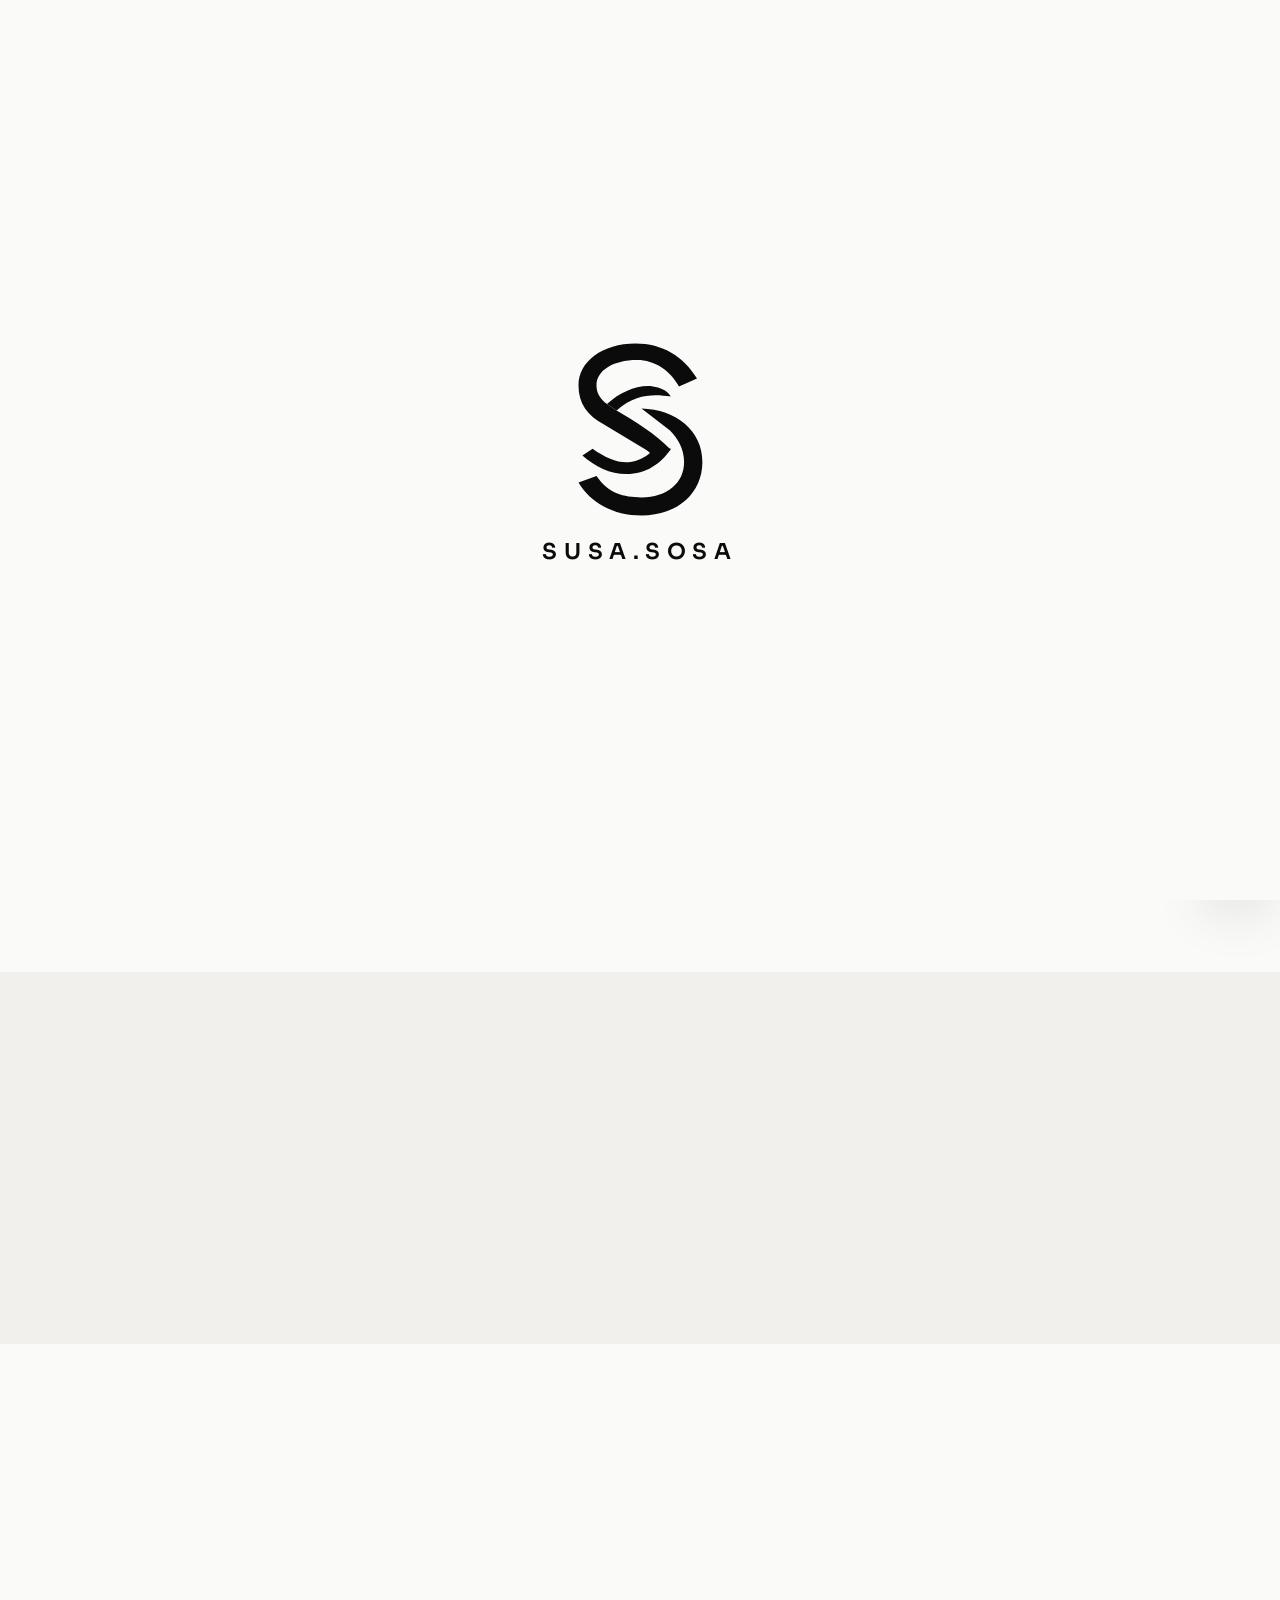
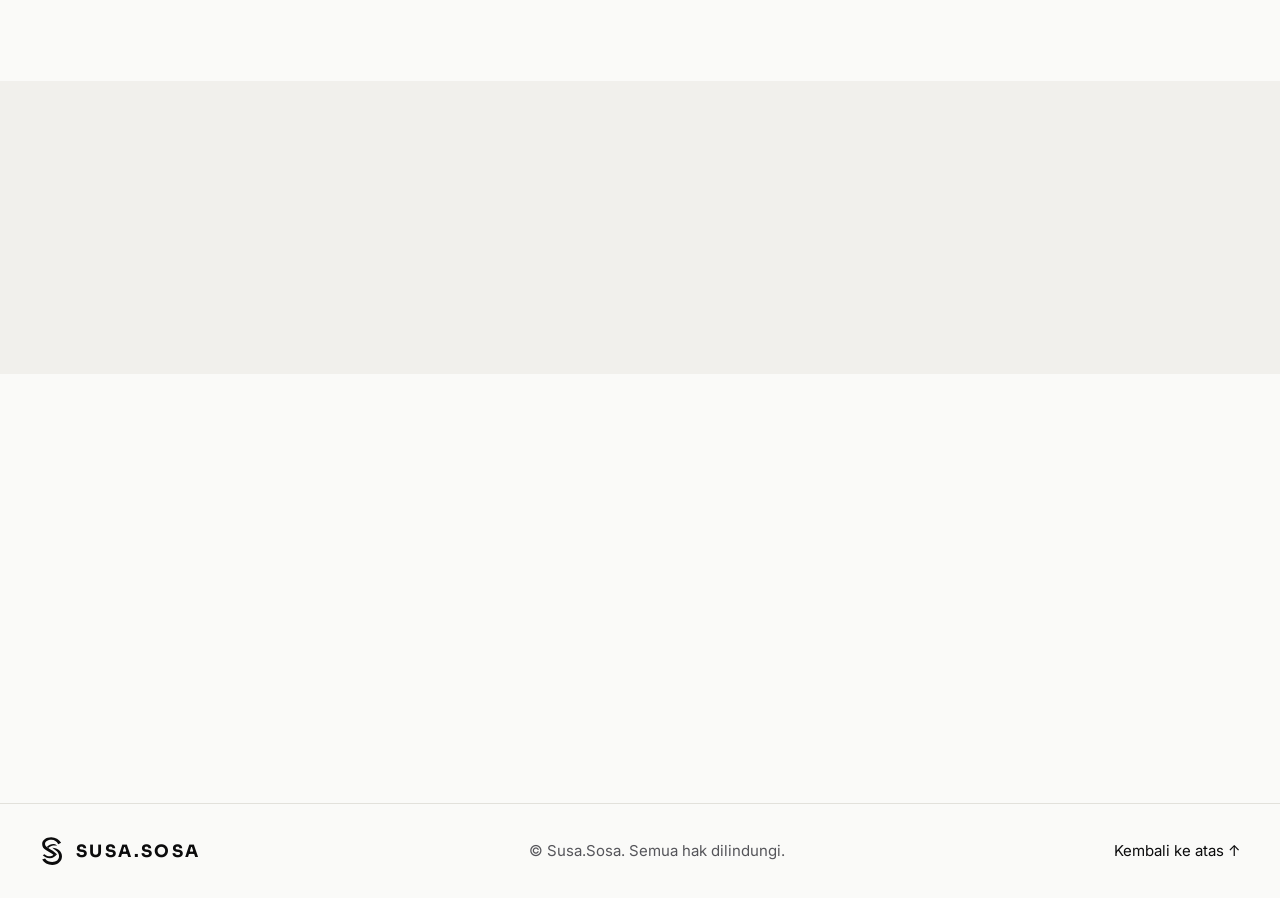
==== index.html @ d5e11b89 "Menambahkan semua file proyek" ====
<!doctype html>
<html lang="id">
<head>
  <meta charset="utf-8">
  <meta name="viewport" content="width=device-width, initial-scale=1">
  <title>Susa.Sosa - Website dan Aplikasi Siap Pakai</title>
  <meta name="description" content="Susa.Sosa menjual proyek website dan aplikasi yang sudah jadi, dikerjakan full stack. Lihat katalog, preview, dan pesan lewat WhatsApp.">
  <meta name="theme-color" content="#0b0b0c">
  <link rel="icon" href="assets/logo.svg" type="image/svg+xml">

  <link rel="preconnect" href="https://fonts.googleapis.com">
  <link rel="preconnect" href="https://fonts.gstatic.com" crossorigin>
  <link rel="stylesheet" href="https://fonts.googleapis.com/css2?family=Inter:wght@400;500;600&family=Sora:wght@600;700&display=swap">

  <link rel="stylesheet" href="css/tokens.css">
  <link rel="stylesheet" href="css/base.css">
  <link rel="stylesheet" href="css/components.css">
  <link rel="stylesheet" href="css/animations.css">
  <link rel="stylesheet" href="css/layout.css">
</head>
<body id="top">

  <!-- Intro opening -->
  <div class="intro" role="status" aria-label="Memuat Susa.Sosa">
    <div>
      <span class="logo-mark intro__logo" role="img" aria-label="Logo Susa.Sosa"></span>
      <div class="intro__name">Susa.Sosa</div>
    </div>
  </div>

  <a class="skip" href="#main">Lewati ke konten</a>

  <!-- Header -->
  <header class="site-header">
    <div class="container site-header__in">
      <a class="brand" href="#top" aria-label="Susa.Sosa, ke atas">
        <span class="logo-mark brand__logo" aria-hidden="true"></span>
        <span class="brand__name">Susa.Sosa</span>
      </a>
      <nav class="nav" id="nav" aria-label="Menu utama">
        <a href="#unggulan">Unggulan</a>
        <a href="#katalog">Katalog</a>
        <a href="#layanan">Layanan</a>
        <a href="#testimoni">Testimoni</a>
        <a href="#kontak">Kontak</a>
      </nav>
      <a class="btn btn--wa btn--sm header-cta" data-wa href="#kontak">WhatsApp</a>
      <button class="btn btn--ghost btn-icon nav-toggle" id="navToggle" aria-expanded="false" aria-controls="nav" aria-label="Buka menu">
        <svg width="20" height="20" viewBox="0 0 24 24" fill="none" stroke="currentColor" stroke-width="2" stroke-linecap="round" aria-hidden="true">
          <path class="bar bar--1" d="M4 7h16"/><path class="bar bar--2" d="M4 12h16"/><path class="bar bar--3" d="M4 17h16"/>
        </svg>
      </button>
    </div>
  </header>

  <main id="main">

    <!-- Hero -->
    <section class="hero">
      <div class="container hero__in">
        <div class="hero__text">
          <p class="eyebrow reveal">Full stack developer</p>
          <h1 class="reveal" style="--i:1">Website dan aplikasi <span class="hl">siap pakai</span>, tinggal jalan.</h1>
          <p class="hero__lead reveal" style="--i:2" id="tagline">Lihat proyek yang sudah jadi, coba preview-nya, lalu pesan lewat WhatsApp.</p>
          <div class="row reveal" style="--i:3">
            <a class="btn btn--accent" href="#katalog">Lihat Katalog</a>
            <a class="btn btn--ghost" data-wa href="#kontak">Tanya via WhatsApp</a>
          </div>
        </div>
        <div class="hero__art" aria-hidden="true"><span class="logo-mark"></span></div>
      </div>
    </section>

    <!-- Unggulan -->
    <section class="section" id="unggulan">
      <div class="container">
        <div class="section__head reveal">
          <p class="eyebrow">Pilihan utama</p>
          <h2>Proyek unggulan</h2>
        </div>
        <div class="grid" id="featured" aria-live="polite"></div>
      </div>
    </section>

    <!-- Katalog -->
    <section class="section section--alt" id="katalog">
      <div class="container">
        <div class="section__head reveal">
          <p class="eyebrow">Semua proyek</p>
          <h2>Katalog</h2>
          <p>Pilih kategori, klik proyek untuk melihat foto, video, dan detailnya.</p>
        </div>
        <div class="chips reveal" id="chips" role="group" aria-label="Filter kategori"></div>
        <div class="grid" id="catalog" aria-live="polite"></div>
      </div>
    </section>

    <!-- Layanan -->
    <section class="section" id="layanan">
      <div class="container">
        <div class="section__head reveal">
          <p class="eyebrow">Harga jasa</p>
          <h2>Layanan</h2>
          <p>Butuh yang belum ada di katalog? Proyek bisa dibuat sesuai kebutuhanmu.</p>
        </div>
        <div class="grid grid--plans" id="services"></div>
      </div>
    </section>

    <!-- Testimoni -->
    <section class="section section--alt" id="testimoni">
      <div class="container">
        <div class="section__head reveal">
          <p class="eyebrow">Kata mereka</p>
          <h2>Testimoni</h2>
        </div>
        <div class="grid" id="testimonials"></div>
      </div>
    </section>

    <!-- Kontak -->
    <section class="section" id="kontak">
      <div class="container contact reveal">
        <div>
          <p class="eyebrow">Mulai sekarang</p>
          <h2>Ada proyek yang ingin dibuat?</h2>
          <p>Ceritakan kebutuhanmu lewat WhatsApp. Jawaban cepat, tanpa basa-basi.</p>
        </div>
        <div class="contact__actions">
          <a class="btn btn--wa" data-wa href="#kontak">Chat WhatsApp</a>
          <div class="socials" id="socials"></div>
        </div>
      </div>
    </section>
  </main>

  <!-- Footer -->
  <footer class="site-footer">
    <div class="container site-footer__in">
      <div class="brand">
        <span class="logo-mark brand__logo" aria-hidden="true"></span>
        <span class="brand__name">Susa.Sosa</span>
      </div>
      <p class="site-footer__copy">&copy; <span id="year"></span> Susa.Sosa. Semua hak dilindungi.</p>
      <a class="site-footer__top" href="#top">Kembali ke atas &uarr;</a>
    </div>
  </footer>

  <!-- Tombol WhatsApp mengambang -->
  <a class="fab btn btn--wa btn-icon" data-wa href="#kontak" aria-label="Chat WhatsApp">
    <svg width="24" height="24" viewBox="0 0 24 24" fill="none" stroke="currentColor" stroke-width="2" stroke-linecap="round" stroke-linejoin="round" aria-hidden="true"><path d="M21 12a8.5 8.5 0 0 1-12.4 7.5L3 21l1.6-5.4A8.5 8.5 0 1 1 21 12Z"/><path d="M9 10c0 3 2 5 5 5l1.4-1.4-2-1-.9.8c-.8-.4-1.600-1.200-2-2l.8-.9-1-2L9 10Z" fill="currentColor" stroke="none"/></svg>
  </a>

  <!-- Dialog preview proyek -->
  <dialog class="dialog" id="projectDialog" aria-labelledby="dlgTitle">
    <div class="dialog__bar">
      <button class="btn btn-icon" data-close aria-label="Kembali">&larr;</button>
      <button class="btn btn-icon" data-close aria-label="Tutup">&times;</button>
    </div>
    <div class="dialog__content" id="dlgBody"></div>
  </dialog>

  <noscript><p style="padding:2rem;text-align:center">Aktifkan JavaScript untuk melihat katalog.</p></noscript>
  <script type="module" src="js/app.js"></script>
</body>
</html>
---- css/tokens.css ----
/* ==========================================================================
   Susa.Sosa - Design Tokens
   Satu-satunya tempat untuk mengubah warna, font, spasi, dan animasi.
   ========================================================================== */

:root {
  /* Warna (turunan logo hitam-putih + satu aksen) */
  --color-bg: #fafaf8;
  --color-surface: #ffffff;
  --color-surface-2: #f1f0ec;
  --color-ink: #0b0b0c;
  --color-ink-soft: #55555a;
  --color-line: #e2e1db;
  --color-accent: #c8a15a;
  --color-accent-ink: #1a1405;
  --color-success: #1f8a5b;
  --color-danger: #c0392b;
  --color-overlay: rgb(11 11 12 / 0.6);

  /* Tipografi */
  --font-display: "Sora", system-ui, sans-serif;
  --font-body: "Inter", system-ui, -apple-system, "Segoe UI", sans-serif;
  --font-mono: ui-monospace, "SFMono-Regular", Menlo, monospace;

  --text-xs: clamp(0.75rem, 0.73rem + 0.1vw, 0.8125rem);
  --text-sm: clamp(0.875rem, 0.85rem + 0.12vw, 0.9375rem);
  --text-base: clamp(1rem, 0.96rem + 0.2vw, 1.0625rem);
  --text-lg: clamp(1.125rem, 1.05rem + 0.4vw, 1.375rem);
  --text-xl: clamp(1.5rem, 1.2rem + 1.5vw, 2.25rem);
  --text-2xl: clamp(2rem, 1.4rem + 3vw, 3.75rem);

  /* Spasi (skala 4px) */
  --space-1: 0.25rem;
  --space-2: 0.5rem;
  --space-3: 0.75rem;
  --space-4: 1rem;
  --space-5: 1.5rem;
  --space-6: 2rem;
  --space-7: 3rem;
  --space-8: clamp(3rem, 2rem + 5vw, 6rem);

  /* Layout */
  --container: 1200px;
  --gutter: clamp(1rem, 0.5rem + 2.5vw, 2rem);
  --radius-sm: 8px;
  --radius-md: 14px;
  --radius-lg: 24px;
  --radius-pill: 999px;
  --tap-min: 44px;

  /* Bayangan */
  --shadow-sm: 0 1px 2px rgb(0 0 0 / 0.06);
  --shadow-md: 0 8px 24px rgb(0 0 0 / 0.08);
  --shadow-lg: 0 24px 60px rgb(0 0 0 / 0.18);

  /* Animasi */
  --ease-out: cubic-bezier(0.22, 1, 0.36, 1);
  --ease-spring: cubic-bezier(0.34, 1.56, 0.64, 1);
  --dur-fast: 150ms;
  --dur-base: 280ms;
  --dur-slow: 600ms;

  /* Lapisan */
  --z-header: 100;
  --z-dialog: 500;
  --z-intro: 900;
}

@media (prefers-color-scheme: dark) {
  :root {
    --color-bg: #0b0b0c;
    --color-surface: #141416;
    --color-surface-2: #1c1c1f;
    --color-ink: #f5f5f2;
    --color-ink-soft: #a3a3a8;
    --color-line: #2a2a2e;
    --color-overlay: rgb(0 0 0 / 0.72);
  }
}

@media (prefers-reduced-motion: reduce) {
  :root {
    --dur-fast: 1ms;
    --dur-base: 1ms;
    --dur-slow: 1ms;
  }
}
---- css/base.css ----
/* ==========================================================================
   Susa.Sosa - Base (reset + elemen dasar)
   ========================================================================== */

*, *::before, *::after { box-sizing: border-box; }

html {
  scroll-behavior: smooth;
  -webkit-text-size-adjust: 100%;
}

body {
  margin: 0;
  background: var(--color-bg);
  color: var(--color-ink);
  font-family: var(--font-body);
  font-size: var(--text-base);
  line-height: 1.6;
  -webkit-font-smoothing: antialiased;
}

/* Atribut hidden harus selalu menang atas display lain (grid, flex, block) */
[hidden] { display: none !important; }

img, svg, video { display: block; max-width: 100%; height: auto; }

h1, h2, h3 {
  font-family: var(--font-display);
  line-height: 1.15;
  letter-spacing: -0.02em;
  margin: 0 0 var(--space-4);
}
h1 { font-size: var(--text-2xl); }
h2 { font-size: var(--text-xl); }
h3 { font-size: var(--text-lg); }
p { margin: 0 0 var(--space-4); color: var(--color-ink-soft); }

a { color: inherit; }

:focus-visible {
  outline: 3px solid var(--color-accent);
  outline-offset: 3px;
  border-radius: var(--radius-sm);
}

.container {
  width: min(100% - var(--gutter) * 2, var(--container));
  margin-inline: auto;
}

.section { padding-block: var(--space-8); }

.sr-only {
  position: absolute; width: 1px; height: 1px; padding: 0; margin: -1px;
  overflow: hidden; clip: rect(0 0 0 0); white-space: nowrap; border: 0;
}
---- css/components.css ----
/* ==========================================================================
   Susa.Sosa - Components (tombol, kartu, dialog, chip)
   Semua klik punya umpan balik: hover, tekan (scale), dan fokus.
   ========================================================================== */

/* ---------- Logo (mengikuti warna teks, aman di mode gelap) ---------- */
.logo-mark {
  display: block;
  aspect-ratio: 500 / 620;
  background: currentColor;
  -webkit-mask: url("../assets/logo.svg") center / contain no-repeat;
  mask: url("../assets/logo.svg") center / contain no-repeat;
}

/* ---------- Tombol ---------- */
.btn {
  --btn-bg: var(--color-ink);
  --btn-fg: var(--color-bg);
  display: inline-flex;
  align-items: center;
  justify-content: center;
  gap: var(--space-2);
  min-height: var(--tap-min);
  padding: 0 var(--space-5);
  border: 1px solid transparent;
  border-radius: var(--radius-pill);
  background: var(--btn-bg);
  color: var(--btn-fg);
  font: 600 var(--text-sm) var(--font-body);
  text-decoration: none;
  cursor: pointer;
  position: relative;
  overflow: hidden;
  -webkit-tap-highlight-color: transparent;
  transition:
    transform var(--dur-fast) var(--ease-spring),
    box-shadow var(--dur-base) var(--ease-out),
    background var(--dur-base) var(--ease-out);
}
.btn:hover { transform: translateY(-2px); box-shadow: var(--shadow-md); }
.btn:active { transform: translateY(0) scale(0.96); box-shadow: none; }

/* Riak (ripple) saat klik, posisi diatur oleh js/ui.js */
.btn .ripple {
  position: absolute;
  border-radius: 50%;
  background: currentColor;
  opacity: 0.25;
  transform: scale(0);
  pointer-events: none;
  animation: ripple var(--dur-slow) var(--ease-out) forwards;
}

.btn--accent { --btn-bg: var(--color-accent); --btn-fg: var(--color-accent-ink); }
.btn--ghost {
  --btn-bg: transparent;
  --btn-fg: var(--color-ink);
  border-color: var(--color-line);
}
.btn--ghost:hover { background: var(--color-surface-2); }
.btn--wa { --btn-bg: #1faa59; --btn-fg: #fff; }
.btn[disabled] { opacity: 0.5; pointer-events: none; }

.btn-icon {
  display: inline-grid;
  place-items: center;
  width: var(--tap-min);
  height: var(--tap-min);
  padding: 0;
  border-radius: 50%;
}

/* ---------- Chip kategori ---------- */
.chip {
  min-height: 38px;
  padding: 0 var(--space-4);
  border: 1px solid var(--color-line);
  border-radius: var(--radius-pill);
  background: var(--color-surface);
  color: var(--color-ink-soft);
  font: 500 var(--text-sm) var(--font-body);
  cursor: pointer;
  transition: all var(--dur-base) var(--ease-out);
}
.chip:hover { border-color: var(--color-ink); color: var(--color-ink); }
.chip:active { transform: scale(0.95); }
.chip[aria-pressed="true"] {
  background: var(--color-ink);
  border-color: var(--color-ink);
  color: var(--color-bg);
}

/* ---------- Kartu proyek ---------- */
.card {
  display: flex;
  flex-direction: column;
  overflow: hidden;
  border: 1px solid var(--color-line);
  border-radius: var(--radius-md);
  background: var(--color-surface);
  text-align: left;
  cursor: pointer;
  transition:
    transform var(--dur-base) var(--ease-out),
    box-shadow var(--dur-base) var(--ease-out);
}
.card:hover { transform: translateY(-6px); box-shadow: var(--shadow-lg); }
.card:active { transform: translateY(-2px) scale(0.99); }
.card__media { aspect-ratio: 16 / 10; overflow: hidden; background: var(--color-surface-2); }
.card__media img {
  width: 100%; height: 100%; object-fit: cover;
  transition: transform var(--dur-slow) var(--ease-out);
}
.card:hover .card__media img { transform: scale(1.06); }
.card__body { padding: var(--space-4) var(--space-5) var(--space-5); }
.card__title { margin: 0 0 var(--space-1); font-size: var(--text-lg); }
.card__price { color: var(--color-ink); font-weight: 700; }

/* ---------- Dialog preview ---------- */
.dialog {
  width: min(100% - 1.5rem, 960px);
  max-height: min(92dvh, 900px);
  padding: 0;
  border: 0;
  border-radius: var(--radius-lg);
  background: var(--color-surface);
  color: var(--color-ink);
  box-shadow: var(--shadow-lg);
  overflow: auto;
  overscroll-behavior: contain;
}
.dialog::backdrop {
  background: var(--color-overlay);
  backdrop-filter: blur(6px);
}
.dialog:focus { outline: none; }
.dialog[open] { animation: dialog-in var(--dur-base) var(--ease-spring); }
.dialog[open]::backdrop { animation: fade-in var(--dur-base) var(--ease-out); }
.dialog.is-closing { animation: dialog-out var(--dur-base) var(--ease-out) forwards; }
.dialog.is-closing::backdrop { animation: fade-out var(--dur-base) var(--ease-out) forwards; }

.dialog__bar {
  position: sticky;
  top: 0;
  z-index: 2;
  display: flex;
  justify-content: space-between;
  padding: var(--space-3);
  pointer-events: none;
}
.dialog__bar .btn { pointer-events: auto; background: var(--color-surface); color: var(--color-ink); box-shadow: var(--shadow-md); }
.dialog__content { padding: 0 var(--space-5) var(--space-6); }

@media (min-width: 768px) {
  .dialog__content { padding: 0 var(--space-7) var(--space-7); }
}
---- css/animations.css ----
/* ==========================================================================
   Susa.Sosa - Animations
   ========================================================================== */

@keyframes ripple { to { transform: scale(4); opacity: 0; } }
@keyframes fade-in { from { opacity: 0; } to { opacity: 1; } }
@keyframes fade-out { from { opacity: 1; } to { opacity: 0; } }
@keyframes dialog-in {
  from { opacity: 0; transform: translateY(24px) scale(0.96); }
  to { opacity: 1; transform: none; }
}
@keyframes dialog-out {
  from { opacity: 1; transform: none; }
  to { opacity: 0; transform: translateY(16px) scale(0.97); }
}

/* Muncul saat digulir (diatur js/ui.js lewat IntersectionObserver) */
.reveal {
  opacity: 0;
  transform: translateY(28px);
  transition:
    opacity var(--dur-slow) var(--ease-out),
    transform var(--dur-slow) var(--ease-out);
  transition-delay: calc(var(--i, 0) * 70ms);
}
.reveal.is-visible { opacity: 1; transform: none; }

/* Intro logo: garis tergambar, lalu terisi */
.intro {
  position: fixed;
  inset: 0;
  z-index: var(--z-intro);
  display: grid;
  place-items: center;
  background: var(--color-bg);
  transition: opacity var(--dur-slow) var(--ease-out), visibility var(--dur-slow);
}
.intro.is-done { opacity: 0; visibility: hidden; }
.intro__logo { width: clamp(90px, 22vw, 150px); margin-inline: auto; color: var(--color-ink); animation: intro-pop 1.4s var(--ease-spring) both; }
.intro__name {
  margin-top: var(--space-4);
  text-align: center;
  font: 600 var(--text-lg) var(--font-display);
  letter-spacing: 0.3em;
  text-transform: uppercase;
  animation: fade-in 0.8s 0.6s var(--ease-out) both;
}
@keyframes intro-pop {
  from { opacity: 0; transform: scale(0.7) rotate(-6deg); }
  to { opacity: 1; transform: none; }
}

/* Transisi halaman (View Transitions API) */
@view-transition { navigation: auto; }
::view-transition-old(root) { animation: fade-out var(--dur-base) var(--ease-out); }
::view-transition-new(root) { animation: fade-in var(--dur-base) var(--ease-out); }

@media (prefers-reduced-motion: reduce) {
  html { scroll-behavior: auto; }
  .reveal { opacity: 1; transform: none; transition: none; }
}
---- css/layout.css ----
/* ==========================================================================
   Susa.Sosa - Layout (header, hero, section, grid, footer, dialog isi)
   Mobile-first: gaya dasar untuk layar kecil, media query untuk yang lebih besar.
   ========================================================================== */

.skip {
  position: absolute; left: var(--space-3); top: -60px; z-index: 1000;
  padding: var(--space-2) var(--space-4); border-radius: var(--radius-sm);
  background: var(--color-ink); color: var(--color-bg); transition: top var(--dur-fast);
}
.skip:focus { top: var(--space-3); }

.row { display: flex; flex-wrap: wrap; gap: var(--space-3); align-items: center; }
.eyebrow {
  margin: 0 0 var(--space-3);
  font: 600 var(--text-xs) var(--font-body);
  letter-spacing: 0.16em;
  text-transform: uppercase;
  color: var(--color-accent);
}
.btn--sm { min-height: 38px; padding: 0 var(--space-4); }

/* ---------- Header ---------- */
.site-header {
  position: sticky; top: 0; z-index: var(--z-header);
  border-bottom: 1px solid var(--color-line);
  background: color-mix(in srgb, var(--color-bg) 85%, transparent);
  -webkit-backdrop-filter: blur(14px); backdrop-filter: blur(14px);
}
.site-header__in { display: flex; align-items: center; gap: var(--space-3); min-height: 64px; }
.brand { display: flex; align-items: center; gap: var(--space-3); text-decoration: none; }
.brand__logo { width: 24px; color: var(--color-ink); }
.brand__name { font: 700 var(--text-base) var(--font-display); letter-spacing: 0.14em; text-transform: uppercase; }
.header-cta { margin-left: auto; }

.nav {
  position: absolute; left: 0; right: 0; top: 100%;
  display: flex; flex-direction: column;
  padding: var(--space-3) var(--gutter) var(--space-5);
  background: var(--color-bg);
  border-bottom: 1px solid var(--color-line);
  opacity: 0; visibility: hidden; transform: translateY(-8px);
  transition: opacity var(--dur-base) var(--ease-out), transform var(--dur-base) var(--ease-out), visibility var(--dur-base);
}
.nav.is-open { opacity: 1; visibility: visible; transform: none; }
.nav a {
  padding: var(--space-3) 0; text-decoration: none; font-weight: 500;
  border-bottom: 1px solid var(--color-line); color: var(--color-ink);
}
.nav a:last-child { border-bottom: 0; }
.nav a.is-active { color: var(--color-accent); }

.nav-toggle .bar { transform-origin: center; transition: transform var(--dur-base) var(--ease-out), opacity var(--dur-fast); }
.nav-toggle[aria-expanded="true"] .bar--1 { transform: translateY(5px) rotate(45deg); }
.nav-toggle[aria-expanded="true"] .bar--2 { opacity: 0; }
.nav-toggle[aria-expanded="true"] .bar--3 { transform: translateY(-5px) rotate(-45deg); }

@media (min-width: 860px) {
  .nav {
    position: static; flex-direction: row; gap: var(--space-5);
    margin-left: auto; padding: 0; background: none; border: 0;
    opacity: 1; visibility: visible; transform: none;
  }
  .nav a { padding: var(--space-2) 0; border: 0; font-size: var(--text-sm); position: relative; }
  .nav a::after {
    content: ""; position: absolute; left: 0; right: 0; bottom: 0; height: 2px;
    background: var(--color-accent); transform: scaleX(0); transition: transform var(--dur-base) var(--ease-out);
  }
  .nav a:hover::after, .nav a.is-active::after { transform: scaleX(1); }
  .header-cta { margin-left: 0; }
  .nav-toggle { display: none; }
}

/* ---------- Hero ---------- */
.hero { padding-block: clamp(2.5rem, 1rem + 8vw, 7rem); overflow: hidden; }
.hero__in { display: grid; gap: var(--space-6); align-items: center; }
.hero__lead { max-width: 52ch; font-size: var(--text-lg); margin-bottom: var(--space-5); }
.hl { color: var(--color-accent); }
.hero__art { display: none; justify-self: center; }
.hero__art .logo-mark { width: min(300px, 28vw); color: var(--color-ink); opacity: 0.92; animation: float 6s ease-in-out infinite; }
@keyframes float { 50% { transform: translateY(-14px) rotate(2deg); } }

@media (min-width: 860px) {
  .hero__in { grid-template-columns: 1.4fr 1fr; }
  .hero__art { display: block; }
}

/* ---------- Section ---------- */
.section--alt { background: var(--color-surface-2); }
.section__head { max-width: 640px; margin-bottom: var(--space-6); }
.section__head p:last-child { margin-bottom: 0; }

.grid { display: grid; gap: var(--space-5); grid-template-columns: repeat(auto-fill, minmax(min(100%, 290px), 1fr)); }
.chips { display: flex; gap: var(--space-2); overflow-x: auto; padding-bottom: var(--space-3); margin-bottom: var(--space-5); scrollbar-width: none; }
.chips::-webkit-scrollbar { display: none; }
.chip { flex: none; }

.card { text-decoration: none; color: inherit; }
.card--enter { animation: card-in var(--dur-slow) var(--ease-out) both; animation-delay: calc(var(--i, 0) * 60ms); }
@keyframes card-in { from { opacity: 0; transform: translateY(20px) scale(0.98); } to { opacity: 1; transform: none; } }
.card__ph { display: grid; place-items: center; width: 100%; height: 100%; color: var(--color-ink); }
.card__ph .logo-mark { width: 18%; opacity: 0.12; }
.card__cat { margin: 0 0 var(--space-2); font: 600 var(--text-xs) var(--font-body); letter-spacing: 0.1em; text-transform: uppercase; color: var(--color-accent); }
.card__body p { font-size: var(--text-sm); margin-bottom: var(--space-3); }

.empty { grid-column: 1 / -1; padding: var(--space-7) 0; text-align: center; color: var(--color-ink-soft); }

/* Rangka pemuatan */
.skeleton { min-height: 280px; border-radius: var(--radius-md); background: linear-gradient(100deg, var(--color-surface-2) 30%, var(--color-line) 50%, var(--color-surface-2) 70%); background-size: 300% 100%; animation: shimmer 1.4s linear infinite; }
@keyframes shimmer { to { background-position: -150% 0; } }

/* Layanan */
.plan { display: flex; flex-direction: column; gap: var(--space-2); padding: var(--space-5); border: 1px solid var(--color-line); border-radius: var(--radius-md); background: var(--color-surface); transition: transform var(--dur-base) var(--ease-out), box-shadow var(--dur-base) var(--ease-out); }
.plan:hover { transform: translateY(-4px); box-shadow: var(--shadow-md); }
.plan h3 { margin: 0; }
.plan p { margin: 0; flex: 1; }
.plan__price { font: 700 var(--text-xl) var(--font-display); color: var(--color-ink); }
.plan__price small { font: 500 var(--text-xs) var(--font-body); color: var(--color-ink-soft); }

/* Testimoni */
.quote { margin: 0; padding: var(--space-5); border: 1px solid var(--color-line); border-radius: var(--radius-md); background: var(--color-surface); }
.quote blockquote { margin: 0 0 var(--space-4); font-size: var(--text-base); color: var(--color-ink); }
.quote figcaption { display: flex; align-items: center; gap: var(--space-3); font-size: var(--text-sm); color: var(--color-ink-soft); }
.quote figcaption strong { display: block; color: var(--color-ink); }
.avatar { flex: none; display: grid; place-items: center; width: 44px; height: 44px; border-radius: 50%; overflow: hidden; background: var(--color-accent); color: var(--color-accent-ink); font-weight: 700; }
.avatar img { width: 100%; height: 100%; object-fit: cover; }

/* Kontak */
.contact { display: grid; gap: var(--space-5); padding: clamp(1.5rem, 1rem + 3vw, 3.5rem); border-radius: var(--radius-lg); background: var(--color-ink); color: var(--color-bg); }
.contact p { color: color-mix(in srgb, var(--color-bg) 72%, transparent); }
.contact h2 { color: var(--color-bg); }
.contact__actions { display: flex; flex-direction: column; gap: var(--space-4); align-items: flex-start; }
.socials { display: flex; flex-wrap: wrap; gap: var(--space-2); }
.socials a { padding: var(--space-2) var(--space-4); border: 1px solid color-mix(in srgb, var(--color-bg) 30%, transparent); border-radius: var(--radius-pill); color: var(--color-bg); text-decoration: none; font-size: var(--text-sm); transition: background var(--dur-base); }
.socials a:hover { background: color-mix(in srgb, var(--color-bg) 14%, transparent); }
@media (min-width: 860px) {
  .contact { grid-template-columns: 1.3fr 1fr; align-items: center; }
  .contact__actions { align-items: flex-end; }
}

/* ---------- Footer ---------- */
.site-footer { border-top: 1px solid var(--color-line); padding-block: var(--space-6); }
.site-footer__in { display: flex; flex-direction: column; gap: var(--space-4); align-items: flex-start; }
.site-footer__copy { margin: 0; font-size: var(--text-sm); }
.site-footer__top { font-size: var(--text-sm); text-decoration: none; }
@media (min-width: 760px) {
  .site-footer__in { flex-direction: row; align-items: center; justify-content: space-between; }
}

.fab { position: fixed; right: var(--space-4); bottom: var(--space-4); z-index: 90; width: 54px; height: 54px; box-shadow: var(--shadow-lg); }

/* ---------- Isi dialog ---------- */
.gallery__main { aspect-ratio: 16 / 10; border-radius: var(--radius-md); overflow: hidden; background: var(--color-surface-2); margin-bottom: var(--space-3); }
.gallery__main img, .gallery__main video, .gallery__main iframe { width: 100%; height: 100%; border: 0; object-fit: cover; }
.gallery__thumbs { display: flex; gap: var(--space-2); overflow-x: auto; margin-bottom: var(--space-5); padding-bottom: var(--space-1); }
.thumb { flex: none; width: 72px; aspect-ratio: 4 / 3; padding: 0; overflow: hidden; border: 2px solid transparent; border-radius: var(--radius-sm); background: var(--color-surface-2); cursor: pointer; transition: border-color var(--dur-fast), transform var(--dur-fast); }
.thumb:active { transform: scale(0.94); }
.thumb[aria-current="true"] { border-color: var(--color-accent); }
.thumb img { width: 100%; height: 100%; object-fit: cover; }
.thumb span { display: grid; place-items: center; height: 100%; font-size: var(--text-xs); }

.dlg__price { font: 700 var(--text-xl) var(--font-display); margin: var(--space-4) 0; }
.dlg__desc { white-space: pre-line; }

.pay { margin-top: var(--space-5); padding: var(--space-5); border-radius: var(--radius-md); background: var(--color-surface-2); animation: fade-in var(--dur-base) var(--ease-out); }
.pay[hidden] { display: none; }
.pay h3 { font-size: var(--text-base); }
.pay__list { display: grid; gap: var(--space-3); margin: 0 0 var(--space-5); padding: 0; list-style: none; }
.pay__item { display: flex; flex-wrap: wrap; align-items: center; gap: var(--space-3); padding: var(--space-4); border-radius: var(--radius-sm); background: var(--color-surface); }
.pay__info { flex: 1 1 180px; font-size: var(--text-sm); }
.pay__info strong { display: block; font-size: var(--text-base); }
.pay__info code { font-family: var(--font-mono); font-size: var(--text-base); color: var(--color-ink); }
.pay__qr { width: 96px; border-radius: var(--radius-sm); }
.field { display: block; width: 100%; min-height: var(--tap-min); margin-bottom: var(--space-4); padding: 0 var(--space-4); border: 1px solid var(--color-line); border-radius: var(--radius-sm); background: var(--color-surface); color: var(--color-ink); font: inherit; }
.field:focus { outline: 3px solid var(--color-accent); outline-offset: 1px; }
.note { font-size: var(--text-xs); margin: var(--space-3) 0 0; }
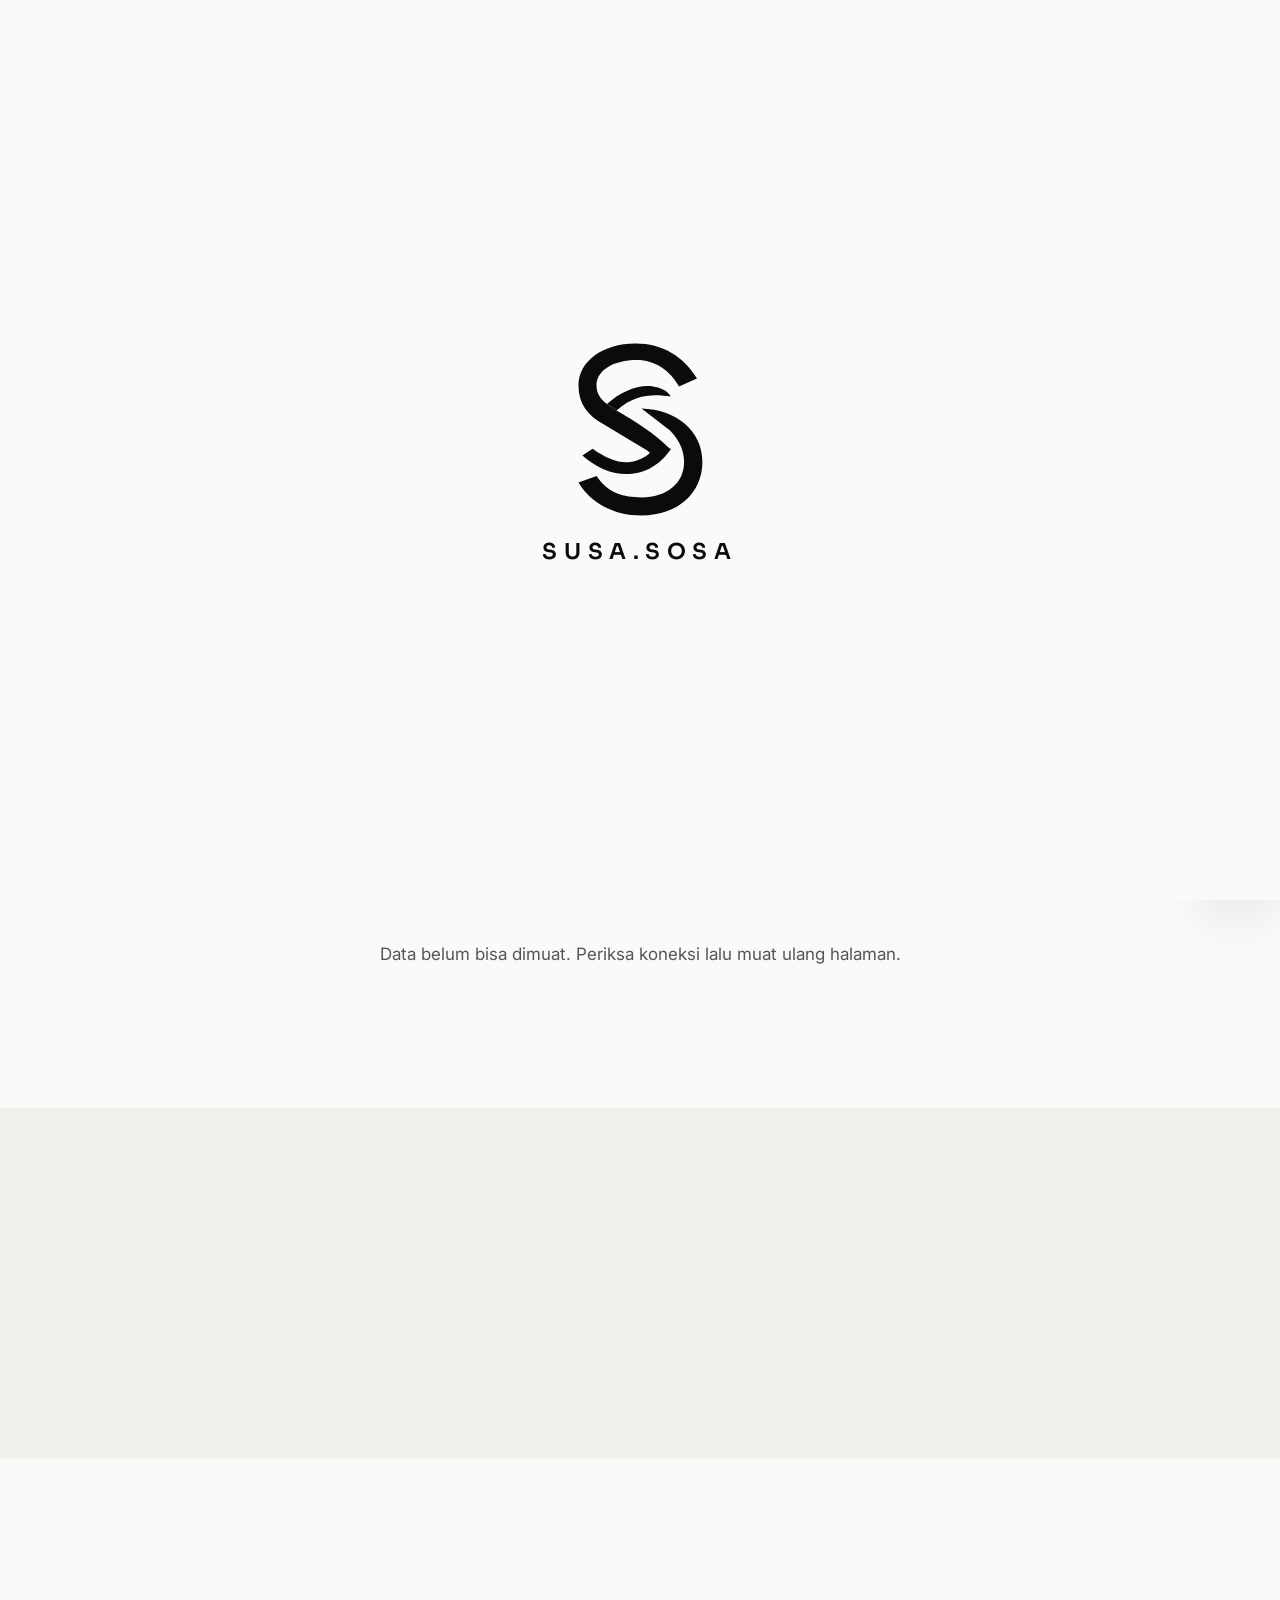
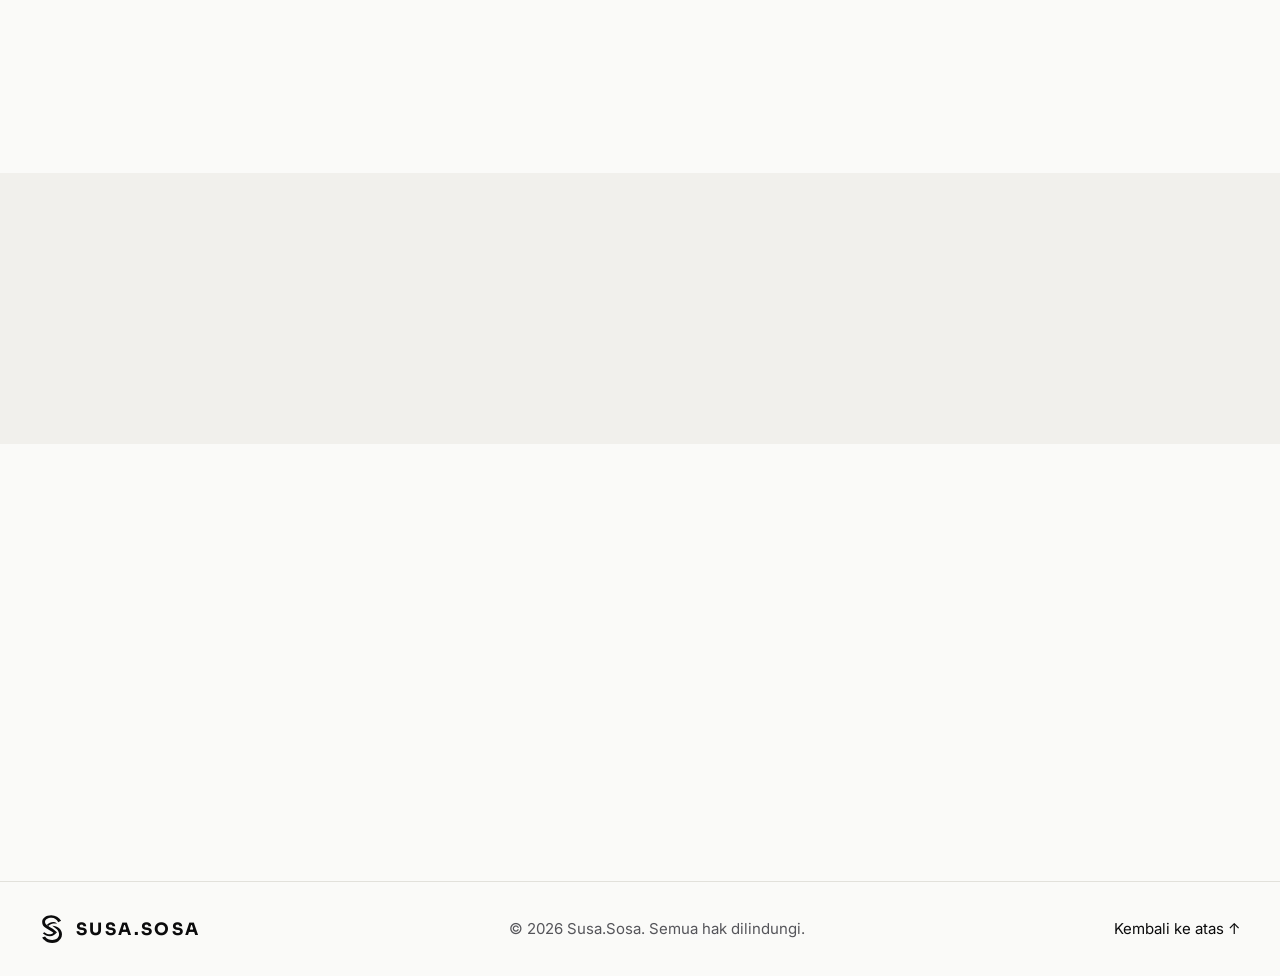
==== commit 4c8803fb: "Add Indonesian-English language switch" ====
--- a/index.html
+++ b/index.html
@@ -44,7 +44,10 @@
         <a href="#testimoni">Testimoni</a>
         <a href="#kontak">Kontak</a>
       </nav>
-      <a class="btn btn--wa btn--sm header-cta" data-wa href="#kontak">WhatsApp</a>
+      <div class="header-actions">
+        <button class="lang-toggle" id="langToggle" type="button" aria-label="Switch language" title="Switch language">ID <span>|</span> EN</button>
+        <a class="btn btn--wa btn--sm header-cta" data-wa href="#kontak">WhatsApp</a>
+      </div>
       <button class="btn btn--ghost btn-icon nav-toggle" id="navToggle" aria-expanded="false" aria-controls="nav" aria-label="Buka menu">
         <svg width="20" height="20" viewBox="0 0 24 24" fill="none" stroke="currentColor" stroke-width="2" stroke-linecap="round" aria-hidden="true">
           <path class="bar bar--1" d="M4 7h16"/><path class="bar bar--2" d="M4 12h16"/><path class="bar bar--3" d="M4 17h16"/>
--- a/css/layout.css
+++ b/css/layout.css
@@ -150,9 +150,80 @@
 .fab { position: fixed; right: var(--space-4); bottom: var(--space-4); z-index: 90; width: 54px; height: 54px; box-shadow: var(--shadow-lg); }
 
 /* ---------- Isi dialog ---------- */
-.gallery__main { aspect-ratio: 16 / 10; border-radius: var(--radius-md); overflow: hidden; background: var(--color-surface-2); margin-bottom: var(--space-3); }
-.gallery__main img, .gallery__main video, .gallery__main iframe { width: 100%; height: 100%; border: 0; object-fit: cover; }
-.gallery__thumbs { display: flex; gap: var(--space-2); overflow-x: auto; margin-bottom: var(--space-5); padding-bottom: var(--space-1); }
+.gallery__main {
+  position: relative;
+  display: grid;
+  place-items: center;
+  width: 100%;
+  min-height: 0;
+  border-radius: var(--radius-md);
+  overflow: hidden;
+  background: var(--color-surface-2);
+  margin-bottom: var(--space-3);
+  touch-action: pan-y;
+}
+.gallery__main img,
+.gallery__main video {
+  display: block;
+  width: 100%;
+  height: auto;
+  max-height: 70dvh;
+  border: 0;
+  object-fit: contain;
+  object-position: center;
+}
+.gallery__main iframe {
+  display: block;
+  width: 100%;
+  height: 100%;
+  border: 0;
+}
+.gallery__caption {
+  margin: calc(var(--space-2) * -1) 0 var(--space-3);
+  color: var(--color-ink-soft);
+  font-size: var(--text-sm);
+  text-align: center;
+}
+.gallery__caption[hidden] { display: none; }
+.gallery__thumbs {
+  display: flex;
+  justify-content: center;
+  flex-wrap: wrap;
+  gap: var(--space-2);
+  overflow-x: auto;
+  margin-bottom: var(--space-5);
+  padding: 0 var(--space-2) var(--space-1);
+}
+.gallery__nav {
+  position: absolute;
+  top: 50%;
+  z-index: 1;
+  display: grid;
+  place-items: center;
+  width: 42px;
+  height: 42px;
+  padding: 0;
+  transform: translateY(-50%);
+  border: 1px solid color-mix(in srgb, white 55%, transparent);
+  border-radius: 50%;
+  background: rgb(0 0 0 / 55%);
+  color: white;
+  font-size: 2rem;
+  line-height: 1;
+  cursor: pointer;
+}
+.gallery__nav--prev { left: 10px; }
+.gallery__nav--next { right: 10px; }
+.gallery__counter {
+  position: absolute;
+  right: 10px;
+  bottom: 10px;
+  padding: 4px 9px;
+  border-radius: var(--radius-pill);
+  background: rgb(0 0 0 / 60%);
+  color: white;
+  font-size: var(--text-xs);
+}
 .thumb { flex: none; width: 72px; aspect-ratio: 4 / 3; padding: 0; overflow: hidden; border: 2px solid transparent; border-radius: var(--radius-sm); background: var(--color-surface-2); cursor: pointer; transition: border-color var(--dur-fast), transform var(--dur-fast); }
 .thumb:active { transform: scale(0.94); }
 .thumb[aria-current="true"] { border-color: var(--color-accent); }
@@ -174,3 +245,30 @@
 .field { display: block; width: 100%; min-height: var(--tap-min); margin-bottom: var(--space-4); padding: 0 var(--space-4); border: 1px solid var(--color-line); border-radius: var(--radius-sm); background: var(--color-surface); color: var(--color-ink); font: inherit; }
 .field:focus { outline: 3px solid var(--color-accent); outline-offset: 1px; }
 .note { font-size: var(--text-xs); margin: var(--space-3) 0 0; }
+
+
+/* ---------- Penyempurnaan desktop ---------- */
+@media (min-width: 1100px) {
+  .hero { padding-block: clamp(5rem, 8vw, 8rem); }
+  .hero__in { grid-template-columns: minmax(0, 1.25fr) minmax(280px, .75fr); gap: clamp(3rem, 7vw, 7rem); }
+  .hero__text { max-width: 760px; }
+  .hero__art .logo-mark { width: clamp(260px, 27vw, 360px); }
+  .section { padding-block: clamp(4.5rem, 6vw, 6.5rem); }
+  .section__head { max-width: 720px; margin-bottom: var(--space-7); }
+  .grid { grid-template-columns: repeat(3, minmax(0, 1fr)); gap: clamp(1.25rem, 2vw, 2rem); }
+  .grid--plans { grid-template-columns: repeat(3, minmax(0, 1fr)); }
+  .card__body { padding: var(--space-5); }
+  .contact { padding: clamp(2.5rem, 5vw, 4.5rem); }
+}
+@media (min-width: 1500px) {
+  :root { --container: 1320px; }
+  .grid { grid-template-columns: repeat(4, minmax(0, 1fr)); }
+  .grid--plans { grid-template-columns: repeat(3, minmax(0, 1fr)); }
+}
+@media (min-width: 860px) {
+  .site-header__in { gap: clamp(1rem, 2vw, 2rem); }
+  .brand { flex: none; }
+  .nav { justify-content: center; gap: clamp(1rem, 1.8vw, 2rem); }
+  .nav a { white-space: nowrap; }
+  .hero__in, .contact { min-width: 0; }
+}
